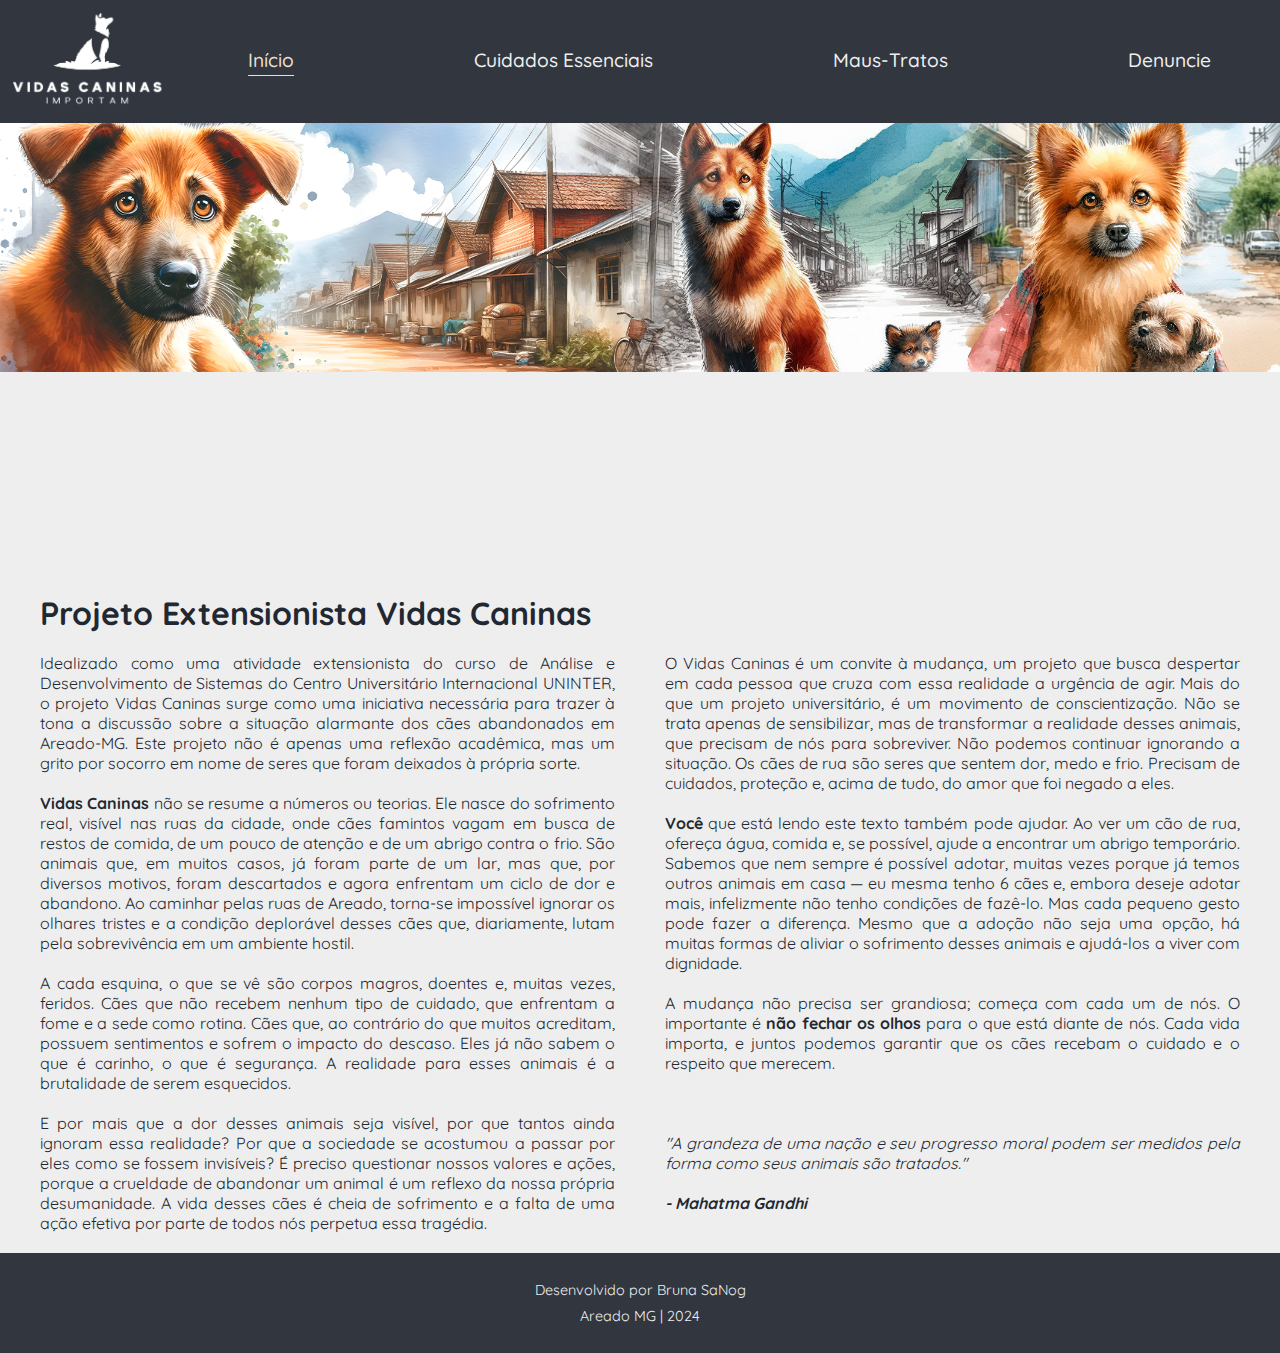
==== index.html @ 12506bd1 "Adicionado texto página principal" ====
<!DOCTYPE html>
<html lang="pt_BR">

<head>
    <meta charset="UTF-8">
    <meta name="viewport" content="width=device-width, initial-scale=1.0">
    <title>Vidas Caninas</title>
    <link rel="stylesheet" href="./styles/style.css">
</head>

<body>

    <header class="header">
        <img src="./assets/img_logo.png" alt="Logo Vidas Caninas" class="header_logo">

        <nav class="header_menu">
            <a class="header_menu_link active"  href="./index.html">Início</a>
            <a class="header_menu_link" href="./pages/cuidadosEssenciais.html">Cuidados Essenciais</a>
            <a class="header_menu_link" href="./pages/mausTratos.html">Maus-Tratos</a>
            <a class="header_menu_link" href="./pages/denuncie.html">Denuncie</a>
        </nav>
    </header>

    <main class="main">

        <div class="carousel">
                <img src="./assets/img_inicio.png" alt="banner vidas caninas" class="main_block_banner">
                <img src="./assets/img_inicio2.png" alt="banner vidas caninas" class="main_block_banner">
                <img src="./assets/img_inicio3.png" alt="banner vidas caninas" class="main_block_banner">
                <img src="./assets/img_inicio4.png" alt="banner vidas caninas" class="main_block_banner">
        </div>
        

        <section class=" main_block">  
            <h1 class="main_block_content_title">Projeto Extensionista Vidas Caninas</h1>

            <div class="main_block_content">
                <p class="main_block_content_text" style="text-align:justify">Idealizado como uma atividade extensionista do curso de Análise e 
                Desenvolvimento de Sistemas do Centro Universitário
                Internacional UNINTER, o projeto Vidas Caninas surge como uma iniciativa necessária para trazer à tona a discussão sobre
                a situação alarmante dos cães abandonados em Areado-MG. Este projeto não é apenas uma reflexão acadêmica, mas
                um grito por socorro em nome de seres que foram deixados à própria sorte. <br><br>
                
                <strong>Vidas Caninas</strong> não se resume a números ou teorias. Ele nasce do sofrimento real, visível nas ruas da cidade, onde cães
                famintos vagam em busca de restos de comida, de um pouco de atenção e de um abrigo contra o frio. São animais que, em
                muitos casos, já foram parte de um lar, mas que, por diversos motivos, foram descartados e agora enfrentam um ciclo de
                dor e abandono. Ao caminhar pelas ruas de Areado, torna-se impossível ignorar os olhares tristes e a condição deplorável
                desses cães que, diariamente, lutam pela sobrevivência em um ambiente hostil. <br><br>
                
                A cada esquina, o que se vê são corpos magros, doentes e, muitas vezes, feridos. Cães que não recebem nenhum tipo de
                cuidado, que enfrentam a fome e a sede como rotina. Cães que, ao contrário do que muitos acreditam, possuem sentimentos
                e sofrem o impacto do descaso. Eles já não sabem o que é carinho, o que é segurança. A realidade para esses animais é a
                brutalidade de serem esquecidos. <br><br>
                
                E por mais que a dor desses animais seja visível, por que tantos ainda ignoram essa realidade? Por que a sociedade se
                acostumou a passar por eles como se fossem invisíveis? É preciso questionar nossos valores e ações, porque a crueldade
                de abandonar um animal é um reflexo da nossa própria desumanidade. A vida desses cães é cheia de sofrimento e a falta de
                uma ação efetiva por parte de todos nós perpetua essa tragédia.</p>


                <p class="main_block_content_text" style="text-align:justify">O Vidas Caninas é um convite à mudança, um projeto que busca despertar 
                em cada pessoa que cruza com essa realidade a
                urgência de agir. Mais do que um projeto universitário, é um movimento de conscientização. Não se trata apenas de
                sensibilizar, mas de transformar a realidade desses animais, que precisam de nós para sobreviver. Não podemos continuar
                ignorando a situação. Os cães de rua são seres que sentem dor, medo e frio. Precisam de cuidados, proteção e, acima de
                tudo, do amor que foi negado a eles. <br><br>
                
                <strong>Você</strong> que está lendo este texto também pode ajudar. Ao ver um cão de rua, ofereça água, comida e, se possível, ajude a
                encontrar um abrigo temporário. Sabemos que nem sempre é possível adotar, muitas vezes porque já temos outros animais em
                casa — eu mesma tenho 6 cães e, embora deseje adotar mais, infelizmente não tenho condições de fazê-lo. Mas cada pequeno gesto pode fazer a diferença. 
                Mesmo que a adoção não seja uma opção, há muitas formas de
                aliviar o sofrimento desses animais e ajudá-los a viver com dignidade. <br><br>
                
                A mudança não precisa ser grandiosa; começa com cada um de nós. O importante é <strong>não fechar os olhos</strong> para o que está
                diante de nós. Cada vida importa, e juntos podemos garantir que os cães recebam o cuidado e o respeito que
                merecem.<br><br><br><br> 

                <i>"A grandeza de uma nação e seu progresso moral podem ser medidos pela forma como seus animais são tratados."</i> <br><br>
                <strong><i>- Mahatma Gandhi</i></strong></p>
            </div>
        </section>
    </main>
    
    <footer class="footer">
        <p> Desenvolvido por Bruna SaNog</p>
        <p> Areado MG | 2024</p>
    </footer>

    <script src="./script.js"></script>
</body>

</html>
---- styles/style.css ----
@import url('https://fonts.googleapis.com/css2?family=Quicksand:wght@300..700&display=swap');

:root {

    --primary-color: #31363F;
    --secondary-color: #EEEEEE;
    --accent-color: #ECDFCC; 

    --text-color: #222831;

    --primary-font: 'Quicksand', sans-serif;

}

* {
    margin: 0;
    padding: 0;
}

body {
    box-sizing: border-box;
    background-color: var(--secondary-color);
    color: var(--text-color);
    font-family:  var(--primary-font);
    margin: 0;
    padding: 0;
    width: 100vw;
    height: auto;
    overflow-x: hidden;
    overflow-y: auto;
}

::-webkit-scrollbar {
    display: none;
}

html {
    scrollbar-width: none;
}





.header {
    display: flex;
    justify-content: space-between;
    align-items:center;
    width: 100%;
    padding: 0% 0% 0% 0%; 
    background-color: var(--primary-color);
}

.header_logo {
    display: flex;
    justify-content: center;
    width: 12%;
    padding: 1% 1% 1% 1%;
}

.header_menu {
    display:flex;
    justify-content: center;
    align-items:self-end;
    width: 100%;
    gap: 180px;
}

.header_menu_link {
    text-decoration: none;
    font-size: 1.2rem;
    font-weight: 500;
    color: var(--text-color);
    gap: 10px;
    margin-bottom: 0.2rem;
    color: var(--secondary-color);
}

.header_menu_link:hover {
    color: var(--accent-color)
}

.header_menu_link.active {
    color: var(--accent-color);
    text-decoration: underline;
    text-decoration-thickness: 1px;
    text-decoration-style: solid;
    text-underline-offset: 8px;
}



.carousel {
    position: relative;
    width: 100%;
    height: 50vh;
}

.carousel img {
    position: absolute;
    width: 100%;
    height: auto;
    object-fit: cover;
    opacity: 0;
    transition: opacity 0.5s ease;
}

.carousel img.active {
    opacity: 1;
}



.main_block {
    display: flex;
    flex-direction: column;
    align-items: flex-start;
    gap: 20px;
    margin: 0 auto;
    padding: 20px;
    max-width: 1200px;
    width: 100%;
}

.main_block_content {
    display: flex;
    justify-content: center;
    flex-direction: row;
    gap:50px;
    width: 100%;

}

.main_block_content_text {
    flex: 1;
    text-align: justify;
}

.footer {
    display: flex;
    justify-content: center;
    align-items: center;
    flex-direction: column;
    font-size: 0.9rem;
    background-color: var(--primary-color);
    color: var(--secondary-color);
    width: 100%;
    height: 100px;
    gap: 0.5rem;
}
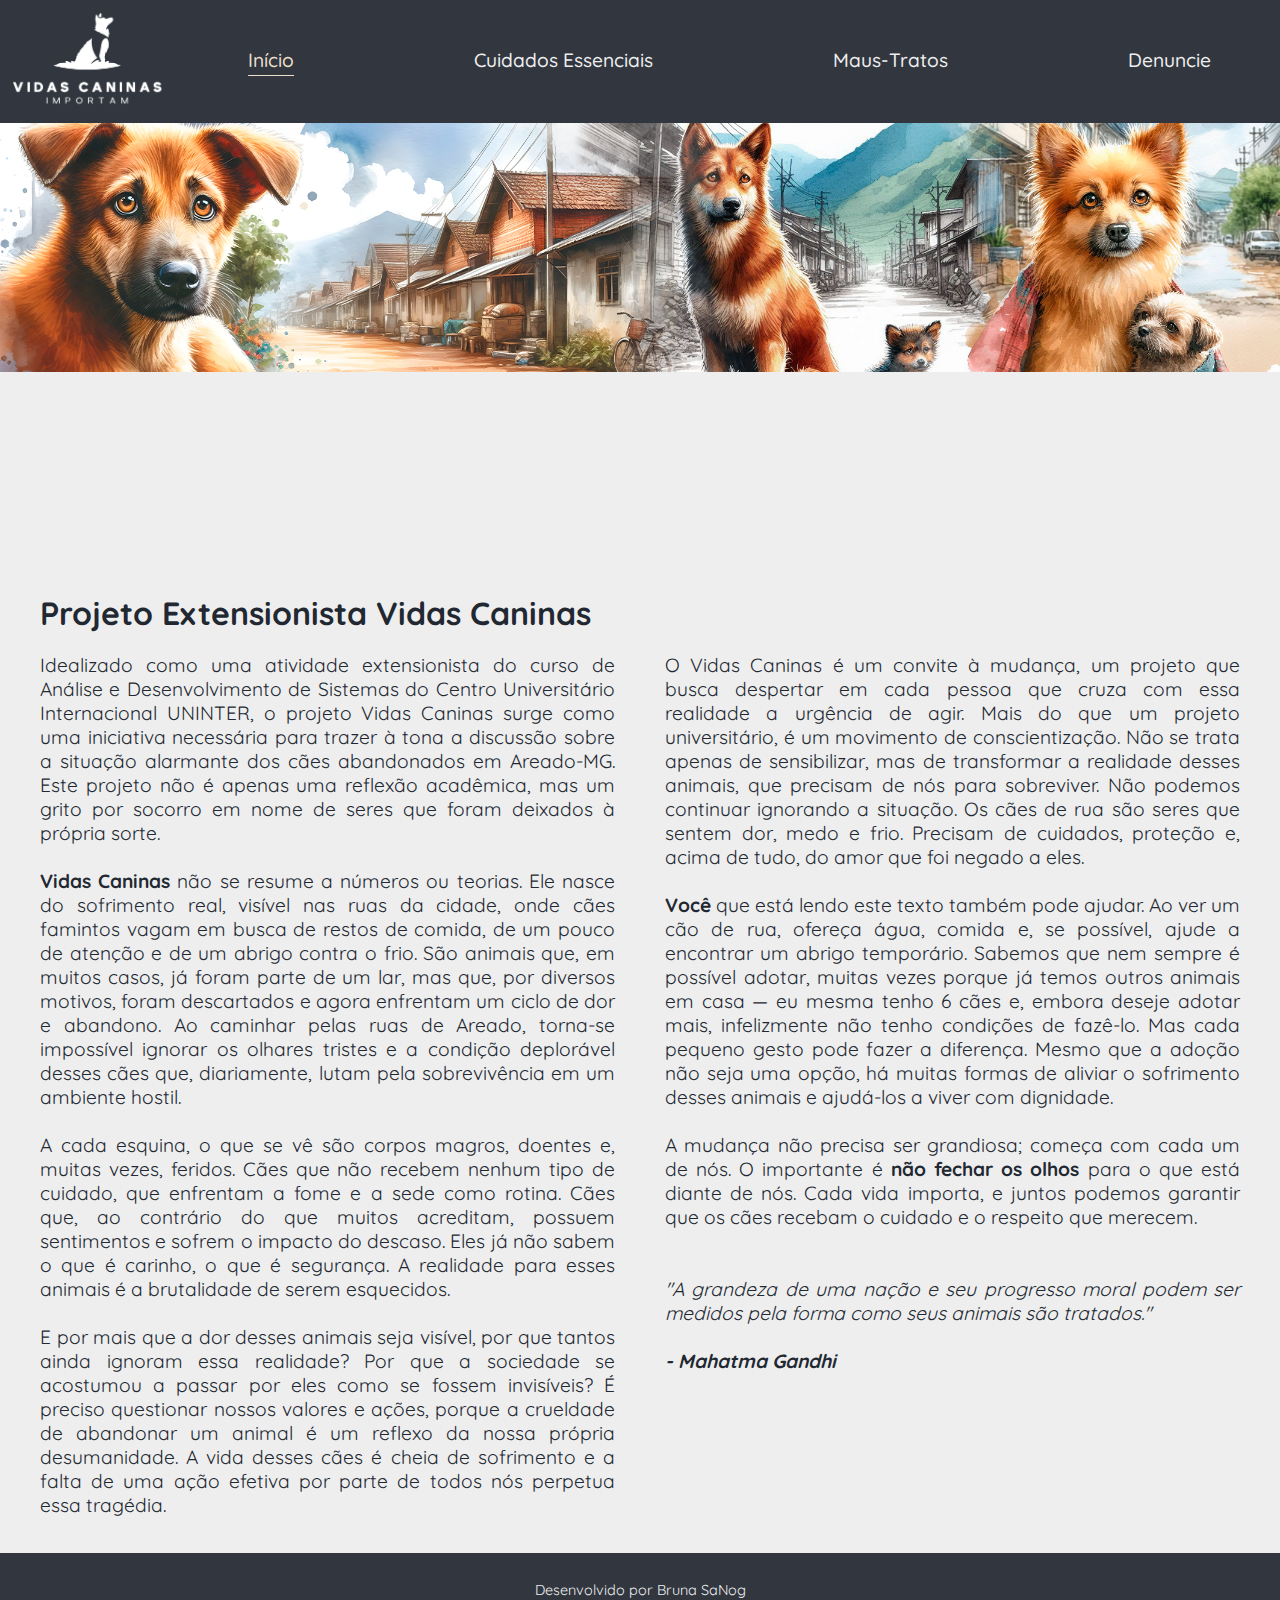
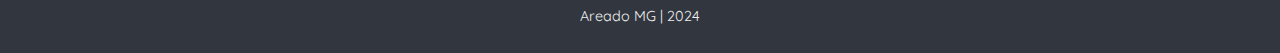
==== commit ea340e09: "Adicionado texto de exercícios" ====
--- a/index.html
+++ b/index.html
@@ -12,13 +12,15 @@
 
     <header class="header">
         <img src="./assets/img_logo.png" alt="Logo Vidas Caninas" class="header_logo">
-
+        <img src="./assets/img_header_menu.png" alt="Menu" class="header_menu_image">
+        
         <nav class="header_menu">
             <a class="header_menu_link active"  href="./index.html">Início</a>
-            <a class="header_menu_link" href="./pages/cuidadosEssenciais.html">Cuidados Essenciais</a>
+            <a class="header_menu_link" href="./pages/cuidadosEssencials/cuidadosEssenciais.html">Cuidados Essenciais</a>
             <a class="header_menu_link" href="./pages/mausTratos.html">Maus-Tratos</a>
             <a class="header_menu_link" href="./pages/denuncie.html">Denuncie</a>
         </nav>
+        
     </header>
 
     <main class="main">
@@ -35,7 +37,7 @@
             <h1 class="main_block_content_title">Projeto Extensionista Vidas Caninas</h1>
 
             <div class="main_block_content">
-                <p class="main_block_content_text" style="text-align:justify">Idealizado como uma atividade extensionista do curso de Análise e 
+                <p class="main_block_content_text">Idealizado como uma atividade extensionista do curso de Análise e 
                 Desenvolvimento de Sistemas do Centro Universitário
                 Internacional UNINTER, o projeto Vidas Caninas surge como uma iniciativa necessária para trazer à tona a discussão sobre
                 a situação alarmante dos cães abandonados em Areado-MG. Este projeto não é apenas uma reflexão acadêmica, mas
@@ -57,8 +59,7 @@
                 de abandonar um animal é um reflexo da nossa própria desumanidade. A vida desses cães é cheia de sofrimento e a falta de
                 uma ação efetiva por parte de todos nós perpetua essa tragédia.</p>
 
-
-                <p class="main_block_content_text" style="text-align:justify">O Vidas Caninas é um convite à mudança, um projeto que busca despertar 
+                <p class="main_block_content_text" id="main_text">O Vidas Caninas é um convite à mudança, um projeto que busca despertar 
                 em cada pessoa que cruza com essa realidade a
                 urgência de agir. Mais do que um projeto universitário, é um movimento de conscientização. Não se trata apenas de
                 sensibilizar, mas de transformar a realidade desses animais, que precisam de nós para sobreviver. Não podemos continuar
@@ -73,7 +74,7 @@
                 
                 A mudança não precisa ser grandiosa; começa com cada um de nós. O importante é <strong>não fechar os olhos</strong> para o que está
                 diante de nós. Cada vida importa, e juntos podemos garantir que os cães recebam o cuidado e o respeito que
-                merecem.<br><br><br><br> 
+                merecem.<br><br><br>
 
                 <i>"A grandeza de uma nação e seu progresso moral podem ser medidos pela forma como seus animais são tratados."</i> <br><br>
                 <strong><i>- Mahatma Gandhi</i></strong></p>
--- a/styles/style.css
+++ b/styles/style.css
@@ -28,6 +28,7 @@
     height: auto;
     overflow-x: hidden;
     overflow-y: auto;
+
 }
 
 ::-webkit-scrollbar {
@@ -41,7 +42,6 @@
 
 
 
-
 .header {
     display: flex;
     justify-content: space-between;
@@ -49,6 +49,10 @@
     width: 100%;
     padding: 0% 0% 0% 0%; 
     background-color: var(--primary-color);
+}
+
+.header_menu_image {
+    display: none;
 }
 
 .header_logo {
@@ -88,12 +92,19 @@
     text-underline-offset: 8px;
 }
 
+#pages_button_link {
+    text-decoration: none;  
+    font-size: 0.9rem;
+    color: #555;
+}
+
 
 
 .carousel {
     position: relative;
     width: 100%;
     height: 50vh;
+    overflow: hidden;
 }
 
 .carousel img {
@@ -120,6 +131,15 @@
     padding: 20px;
     max-width: 1200px;
     width: 100%;
+    margin-bottom: 1rem;
+}
+
+#pages_block {
+    max-width: 1000px;
+}
+
+.main_block_list {
+   padding-left: 20px;
 }
 
 .main_block_content {
@@ -134,9 +154,69 @@
 .main_block_content_text {
     flex: 1;
     text-align: justify;
-}
+    font-size: 1.2rem;
+}
+
+
+
+.cuidados_images {
+    display: flex;
+    justify-content: space-evenly;
+    align-items: center;
+    flex-direction: row;
+    margin-bottom: 1rem;
+}
+
+.cuidados_images img {
+    width: 70%;
+    filter: grayscale(100%);
+    opacity: 80%;
+    transition: filter 0.5 ease;
+}
+
+.cuidados_images_item {
+    display: flex;
+    justify-content: center;
+    text-decoration: none;
+    color: var(--text-color);
+}
+
+.cuidados_images_item:hover img{
+    filter: grayscale(0%);
+}
+
+.cuidados_images_block {
+    display: flex;
+    align-items: center;
+    flex-direction: column;
+    justify-content: center;
+    gap: 1rem;
+}
+
+.cuidados_images_text {
+    display: inline-block;
+    font-size: 1rem;
+}
+
+
+
+
+.video_container {
+    max-width: 100%;
+    overflow: hidden;
+}
+
+.video_container iframe {
+    width: 100%;
+    height: 100%;
+    min-height: 315px;
+    min-width: 560px;
+}
+
+
 
 .footer {
+    position: absolute;
     display: flex;
     justify-content: center;
     align-items: center;
@@ -147,4 +227,151 @@
     width: 100%;
     height: 100px;
     gap: 0.5rem;
+}
+
+
+
+
+
+
+
+
+
+@media only screen and (max-width: 767px) {
+
+* {
+        box-sizing: border-box;
+        
+    }
+
+.header {
+    justify-content: space-between;
+    flex-direction: row;
+    align-items: center;
+    padding: 1rem;
+    position: relative;
+}
+
+.header_menu {
+    display: none;
+    flex-direction: column;
+    position: fixed;
+    top: 0;
+    left: 0;
+    width: 100%;
+    height: 100vh;
+    background-color: var(--primary-color);
+    justify-content: center;
+    align-items: center;
+    gap: 1.5rem;
+    z-index: 1000;
+}
+
+
+.header_menu.active {
+    display: flex;
+    flex-direction: column;
+    align-items: flex-start ;
+    gap: 5rem;
+    padding: 2rem;
+        
+}
+
+.header_menu_link {
+    font-size: 1.8rem;
+}
+
+.header_menu_link.active {
+    color: var(--accent-color);
+        text-decoration: none !important;
+
+}
+
+.header_menu_image {
+    display: flex;
+    width: 9%;
+}
+
+.header_logo {
+    padding: 0px;
+    justify-content: center;
+    width: 35%;
+}
+
+.header_menu_link.active {
+    display: flex;
+    justify-content: flex-start;
+    color: var(--accent-color);
+    text-decoration: underline;
+    text-decoration-thickness: 1px;
+    text-decoration-style: solid;
+    text-underline-offset: 3px;
+}
+
+#pages_button_link {
+    font-size: 1.5rem;
+}
+
+.main_block {
+    flex-direction: column;
+    width: 95%;
+
+    margin-bottom: 0;
+
+}
+
+#main_text {
+    gap: 0px;
+}
+
+.main_block_content {
+    flex-direction: column;
+    gap: 1.6rem;
+
+}
+
+.main_block_content_title {
+    font-size: 1.5rem;
+}
+
+.main_block_content_text {
+    font-size: 1.2rem;
+    text-align:start;
+    overflow-wrap: break-word;
+    word-wrap: break-word;
+    hyphens: auto;
+}
+
+.carousel  {
+height: 10vh;
+}
+
+.cuidados_images {
+    display: flex;
+    justify-content: space-evenly;
+    flex-direction: column;
+    gap: 3rem;
+}
+
+.cuidados_images img {
+    width: 70%;
+    filter: grayscale(0%);
+    opacity: 80%;
+    transition: filter 0.5 ease;
+}
+
+.video_container {
+    border-radius: 0px;
+    box-shadow: none;
+}
+
+.video_container iframe {
+    min-height: auto;
+    min-width: auto;
+}
+
+@media only screen and (min-width: 768px) and (max-width: 1024px) {
+
+}
+
 }